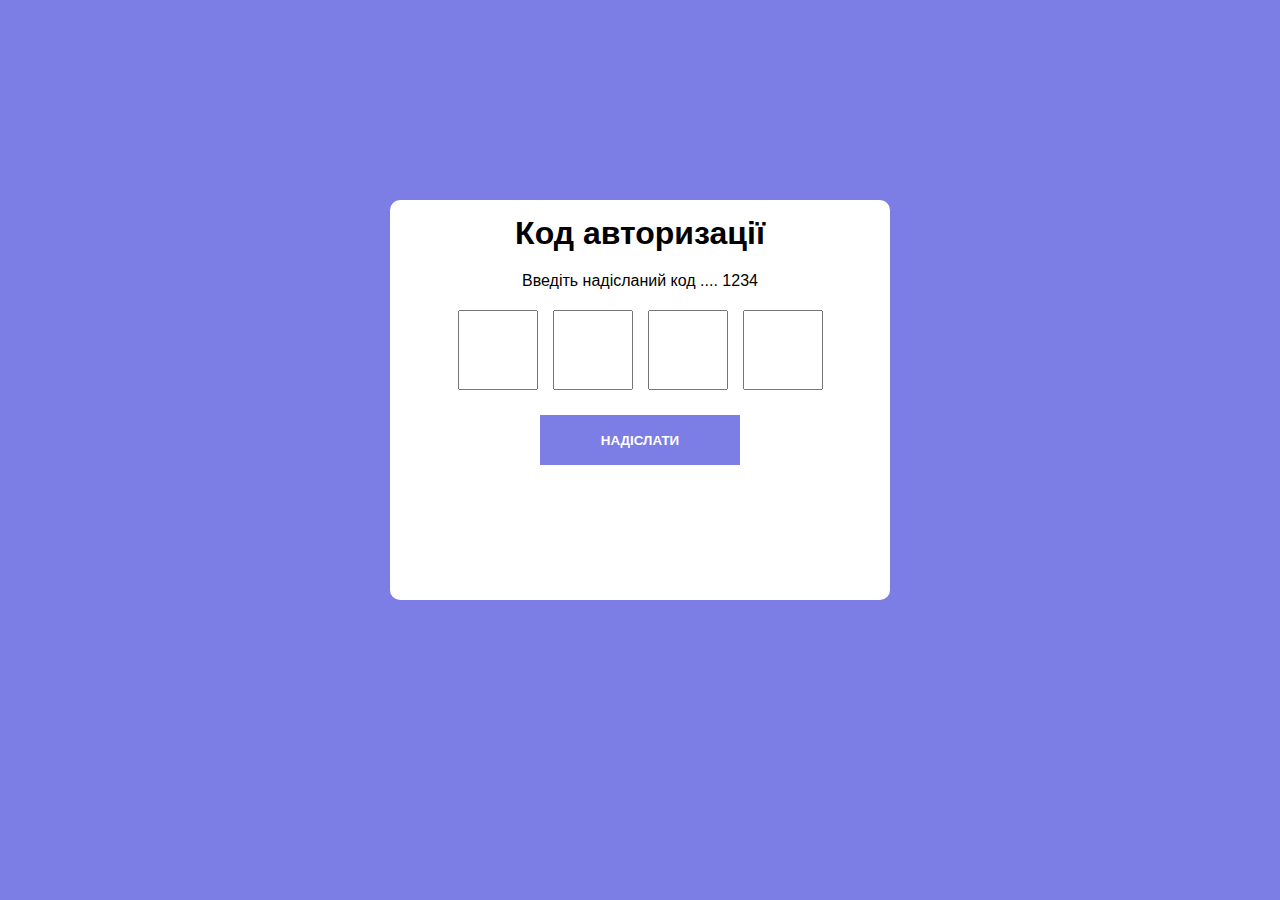
==== index.html @ 812fdab3 "add start files" ====
<!DOCTYPE html>
<html lang="en">
<head>
    <meta charset="UTF-8">
    <meta name="viewport" content="width=device-width, initial-scale=1.0">
    <title>code authorization</title>
    <link rel="stylesheet" href="style.css">
</head>
<body>
    
    <!-- код авторизації -->
    <div class="main">
        <h1>Код авторизації</h1>
        <p>Введіть надісланий код .... 1234</p>
        <form>
            <div class="box-number">
                <input type="text" maxlength="1" name="verificate-1">
                <input type="text" maxlength="1" name="verificate-2">
                <input type="text" maxlength="1" name="verificate-3">
                <input type="text" maxlength="1" name="verificate-4">
            </div>
            <button class="btn">Надіслати</button>
        </form>
    </div>


    <script src="script.js"></script>
</body>
</html>
---- style.css ----
*{
    margin: 0;
    padding: 0;
    box-sizing: border-box;
    font-family: Arial, Helvetica, sans-serif;
}
body{
    background-color: rgb(125, 125, 230);
    
}
::selection{
    background-color: rgb(125, 125, 230);
    color: rgb(255, 255, 255);
}

.main{
    width: 500px;
    height: 400px;
    padding: 15px;
    margin: 200px auto;
    background-color: white;
    border-radius: 10px;
    text-align: center;
    display: flex;
    flex-direction: column;
    gap: 20px;
}
.box-number{
    display: flex;
    gap: 15px;
    justify-content: center;
}
.box-number input{
    width: 80px;
    height: 80px;
    font-size: 60px;
    padding: 10px;
}
.btn{
    width: 200px;
    height: 50px;
    background-color: rgb(125, 125, 230);
    border: none;
    color: white;
    text-transform: uppercase;
    font-weight: bold;
    margin-top: 25px;
    cursor: pointer;
}
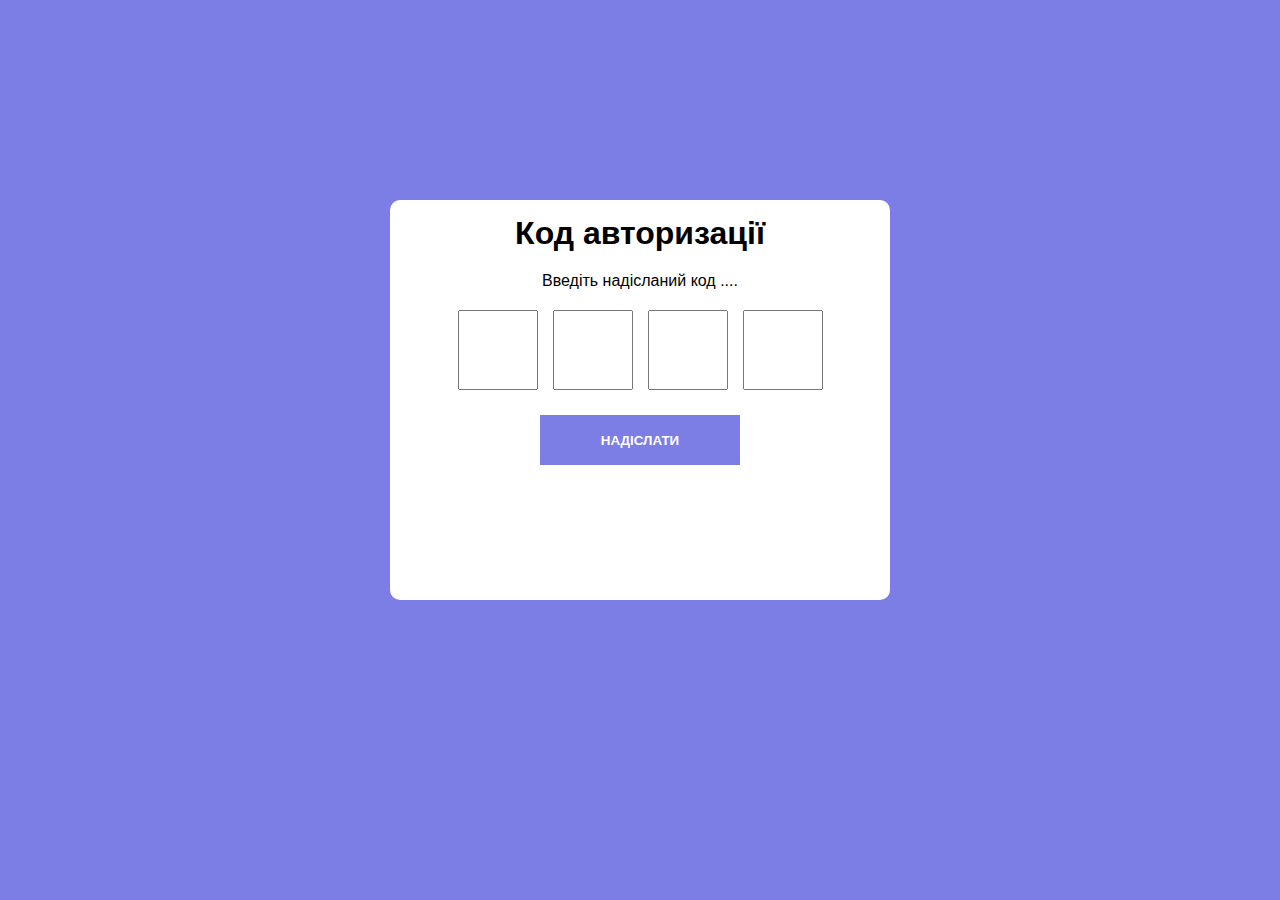
==== commit 032c2b96: "fix html" ====
--- a/index.html
+++ b/index.html
@@ -1,29 +1,42 @@
 <!DOCTYPE html>
 <html lang="en">
-<head>
-    <meta charset="UTF-8">
-    <meta name="viewport" content="width=device-width, initial-scale=1.0">
-    <title>code authorization</title>
-    <link rel="stylesheet" href="style.css">
-</head>
-<body>
-    
-    <!-- код авторизації -->
+  <head>
+    <meta charset="UTF-8" />
+    <meta name="viewport" content="width=device-width, initial-scale=1.0" />
+    <title>Code authorization</title>
+    <link
+      rel="stylesheet"
+      href="https://cdnjs.cloudflare.com/ajax/libs/font-awesome/6.4.2/css/all.min.css"
+      integrity="sha512-z3gLpd7yknf1YoNbCzqRKc4qyor8gaKU1qmn+CShxbuBusANI9QpRohGBreCFkKxLhei6S9CQXFEbbKuqLg0DA=="
+      crossorigin="anonymous"
+      referrerpolicy="no-referrer"
+    />
+    <link rel="stylesheet" href="style.css" />
+  </head>
+  <body>
     <div class="main">
-        <h1>Код авторизації</h1>
-        <p>Введіть надісланий код .... 1234</p>
-        <form>
-            <div class="box-number">
-                <input type="text" maxlength="1" name="verificate-1">
-                <input type="text" maxlength="1" name="verificate-2">
-                <input type="text" maxlength="1" name="verificate-3">
-                <input type="text" maxlength="1" name="verificate-4">
-            </div>
-            <button class="btn">Надіслати</button>
-        </form>
+      <h1>Код авторизації</h1>
+      <p>Введіть надісланий код ....</p>
+      <form class="form">
+        <div class="box-number">
+          <input type="text" maxlength="1" name="verificate-1" />
+          <input type="text" maxlength="1" name="verificate-2" />
+          <input type="text" maxlength="1" name="verificate-3" />
+          <input type="text" maxlength="1" name="verificate-4" />
+        </div>
+        <button type="button" class="btn" data-modal-open>Надіслати</button>
+      </form>
+    </div>
+    <div class="backdrop backdrop--hidden" data-modal>
+      <div class="modal">
+        <p class="modal__text">Код верифікації вірний</p>
+
+        <button type="button" class="modal__btn-close" data-modal-close>
+          <i class="fa-solid fa-xmark close-modal"></i>
+        </button>
+      </div>
     </div>
 
-
     <script src="script.js"></script>
-</body>
-</html>+  </body>
+</html>
--- a/style.css
+++ b/style.css
@@ -1,49 +1,143 @@
-*{
-    margin: 0;
-    padding: 0;
-    box-sizing: border-box;
-    font-family: Arial, Helvetica, sans-serif;
+* {
+  margin: 0;
+  padding: 0;
+  box-sizing: border-box;
+  font-family: Arial, Helvetica, sans-serif;
 }
-body{
-    background-color: rgb(125, 125, 230);
-    
-}
-::selection{
-    background-color: rgb(125, 125, 230);
-    color: rgb(255, 255, 255);
+body {
+  background-color: rgb(125, 125, 230);
 }
 
-.main{
-    width: 500px;
-    height: 400px;
-    padding: 15px;
-    margin: 200px auto;
-    background-color: white;
-    border-radius: 10px;
-    text-align: center;
-    display: flex;
-    flex-direction: column;
-    gap: 20px;
+body.modal-open {
+  overflow: hidden;
 }
-.box-number{
-    display: flex;
-    gap: 15px;
-    justify-content: center;
+::selection {
+  background-color: rgb(125, 125, 230);
+  color: rgb(255, 255, 255);
 }
-.box-number input{
-    width: 80px;
-    height: 80px;
-    font-size: 60px;
-    padding: 10px;
+
+.main {
+  width: 500px;
+  height: 400px;
+  padding: 15px;
+  margin: 200px auto;
+  background-color: white;
+  border-radius: 10px;
+  text-align: center;
+  display: flex;
+  flex-direction: column;
+  gap: 20px;
 }
-.btn{
-    width: 200px;
-    height: 50px;
-    background-color: rgb(125, 125, 230);
-    border: none;
-    color: white;
-    text-transform: uppercase;
-    font-weight: bold;
-    margin-top: 25px;
-    cursor: pointer;
-}+.box-number {
+  display: flex;
+  gap: 15px;
+  justify-content: center;
+}
+.box-number input {
+  width: 80px;
+  height: 80px;
+  font-size: 60px;
+  padding: 10px;
+}
+.btn {
+  width: 200px;
+  height: 50px;
+  background-color: rgb(125, 125, 230);
+  border: none;
+  color: white;
+  text-transform: uppercase;
+  font-weight: bold;
+  margin-top: 25px;
+  cursor: pointer;
+}
+
+.backdrop {
+  position: fixed;
+  top: 0;
+  left: 0;
+  z-index: 999999;
+  width: 100%;
+  height: 100%;
+  overflow-y: scroll;
+  background-color: rgba(0, 0, 0, 0.2);
+  opacity: 1;
+  transition: opacity 300ms cubic-bezier(0.4, 0, 0.2, 1),
+    visibility 300ms cubic-bezier(0.4, 0, 0.2, 1);
+}
+
+.backdrop--hidden {
+  visibility: hidden;
+  opacity: 0;
+  pointer-events: none;
+  transition: opacity 300ms cubic-bezier(0.4, 0, 0.2, 1),
+    visibility 300ms cubic-bezier(0.4, 0, 0.2, 1);
+}
+
+.modal {
+  position: relative;
+  padding-top: 40px;
+  padding-bottom: 40px;
+  padding-left: 40px;
+  padding-right: 40px;
+  box-shadow: 0px 1px 3px rgba(0, 0, 0, 0.12), 0px 1px 1px rgba(0, 0, 0, 0.14),
+    0px 2px 1px rgba(0, 0, 0, 0.2);
+  border-radius: 4px;
+  background: #ffffff;
+  transform: scale(1);
+  transition: transform 300ms cubic-bezier(0.4, 0, 0.2, 1);
+  position: absolute;
+  top: 50%;
+  left: 50%;
+  transform: translate(-50%, -50%) scale(1);
+  width: 450px;
+  height: 200px;
+  max-height: 100vh;
+  overflow-y: auto;
+}
+
+.backdrop--hidden .modal {
+  transform: translate(-50%, -50%) scale(0.8);
+}
+
+.modal__text {
+  margin-bottom: 12px;
+  font-size: 20px;
+  font-weight: 700;
+  line-height: 1.5;
+  text-align: center;
+  letter-spacing: 0.03em;
+  line-height: 1.15;
+}
+
+.modal__btn-close {
+  display: flex;
+  justify-content: center;
+  align-items: center;
+  border: 1px solid rgba(0, 0, 0, 0.1);
+  border-radius: 50%;
+  position: absolute;
+  top: 8px;
+  right: 8px;
+  width: 30px;
+  height: 30px;
+  color: #000000;
+  background: #ffffff;
+  transition: color 300ms cubic-bezier(0.4, 0, 0.2, 1),
+    border-color 300ms cubic-bezier(0.4, 0, 0.2, 1);
+  cursor: pointer;
+}
+.close-modal {
+  font-size: 20px;
+  color: rgba(117, 117, 117, 0.5);
+}
+
+.modal__btn-close:hover,
+.modal__btn-close:focus {
+  color: rgb(125, 125, 230);
+  border: 1px solid rgb(125, 125, 230);
+}
+
+.modal__btn-close:hover .close-modal,
+.modal__btn-close:focus .close-modal {
+  color: rgb(125, 125, 230);
+}
